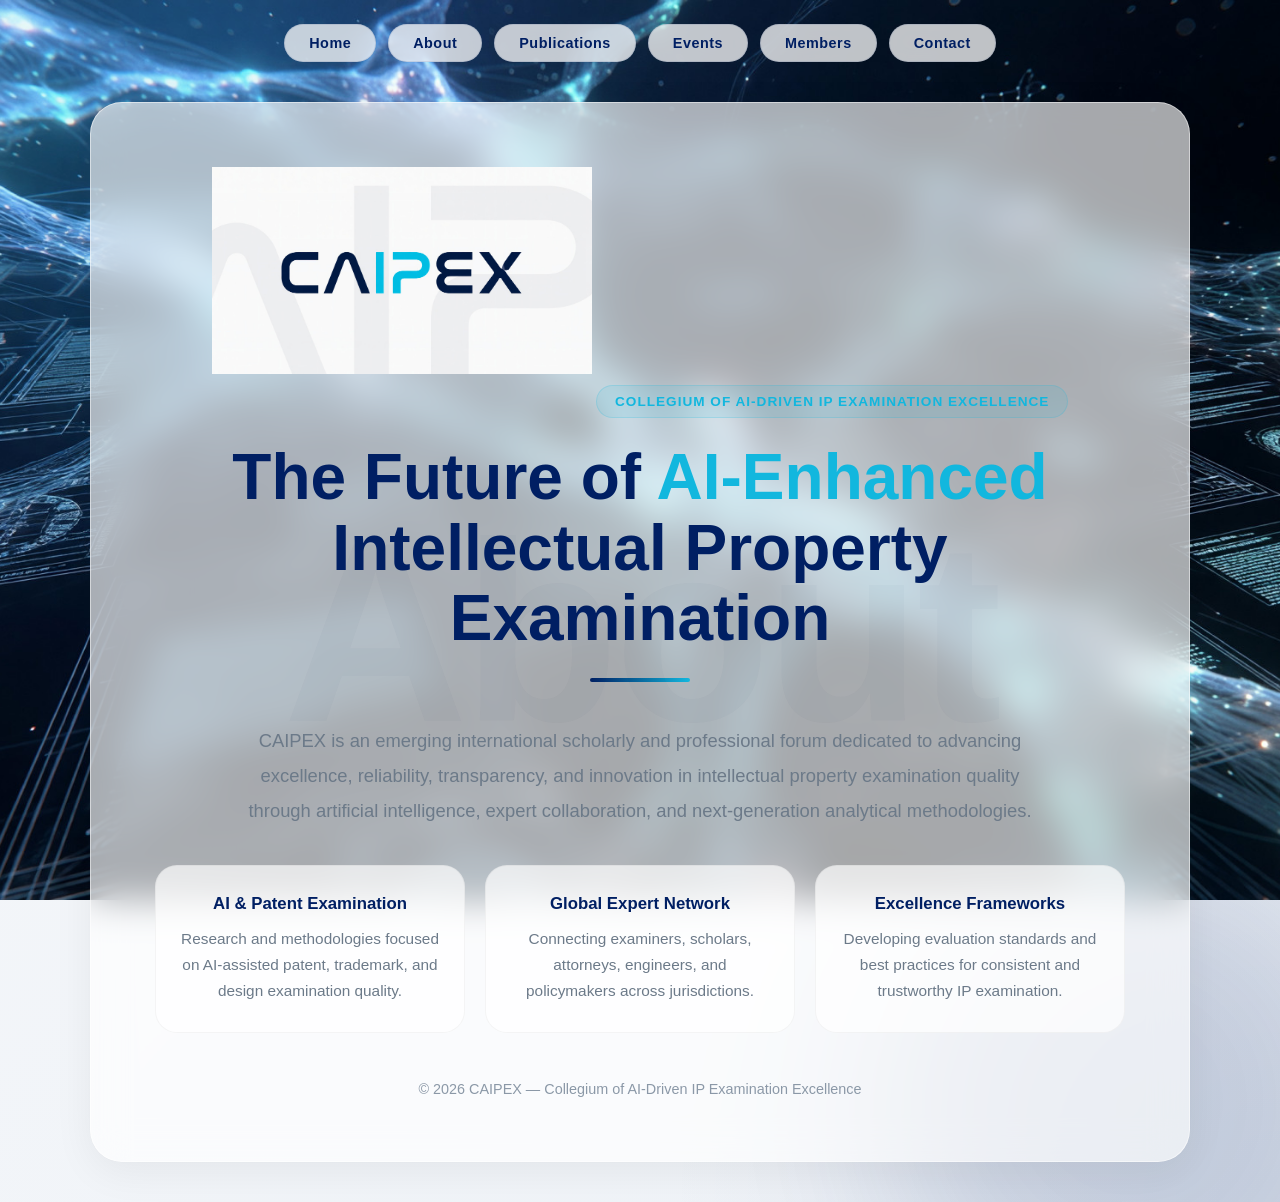
==== about.html @ a810874d "Add files via upload" ====
<!DOCTYPE html>
<html lang="en">
<head>
  <meta charset="UTF-8" />
  <meta name="viewport" content="width=device-width, initial-scale=1.0" />
  <title>CAIPEX — About</title>

  <meta
    name="description"
    content="About CAIPEX — Collegium of AI-Driven IP Examination Excellence. Advancing IP examination quality through AI and global collaboration."
  />

  <style>
    * {
      margin: 0;
      padding: 0;
      box-sizing: border-box;
    }

    :root {
      --navy: #001f63;
      --cyan: #12b7de;
      --bg: #f4f6f8;
      --text: #1f2b3a;
      --muted: #6c7a89;
      --glass: rgba(255,255,255,0.08);
      --border: rgba(255,255,255,0.12);
    }

    body {
      font-family: "Segoe UI", "Helvetica Neue", Arial, sans-serif;
      background:
        url('background.jpg') no-repeat center center fixed,
        radial-gradient(circle at top left, rgba(18,183,222,0.08), transparent 35%),
        radial-gradient(circle at bottom right, rgba(0,31,99,0.08), transparent 35%),
        linear-gradient(135deg, #f5f7fa 0%, #eef2f7 100%);
      background-size: cover, auto, auto, auto;
      color: var(--text);
      min-height: 100vh;
      overflow-x: hidden;
      position: relative;
    }

    .bg-shape {
      position: absolute;
      inset: 0;
      overflow: hidden;
      z-index: 0;
    }
    .bg-shape::before,
    .bg-shape::after {
      content: "";
      position: absolute;
      border-radius: 50%;
      filter: blur(80px);
      opacity: 0.12;
    }
    .bg-shape::before {
      width: 500px;
      height: 500px;
      background: var(--cyan);
      top: -120px;
      left: -120px;
    }
    .bg-shape::after {
      width: 500px;
      height: 500px;
      background: var(--navy);
      bottom: -150px;
      right: -100px;
    }

    /* 네비게이션 (모든 페이지 활성화된 버전) */
    .navbar {
      position: relative;
      z-index: 10;
      display: flex;
      justify-content: center;
      gap: 12px;
      padding: 24px 24px 0 24px;
      flex-wrap: wrap;
    }
    .nav-btn {
      padding: 10px 24px;
      border-radius: 999px;
      background: rgba(255,255,255,0.55);
      backdrop-filter: blur(10px);
      border: 1px solid rgba(0,31,99,0.1);
      color: var(--navy);
      font-weight: 600;
      font-size: 0.9rem;
      letter-spacing: 0.5px;
      cursor: pointer;
      transition: all 0.3s ease;
      text-decoration: none;
      display: inline-block;
      position: relative;
      opacity: 0.65;
    }
    .nav-btn:not(.disabled) {
      opacity: 1;
      background: rgba(255,255,255,0.75);
    }
    .nav-btn:not(.disabled):hover {
      background: var(--cyan);
      color: white;
      border-color: var(--cyan);
      transform: translateY(-2px);
      box-shadow: 0 6px 20px rgba(18,183,222,0.25);
    }
    .nav-btn.disabled {
      cursor: not-allowed;
      opacity: 0.55;
    }
    .nav-btn.disabled::after {
      content: "Soon";
      position: absolute;
      top: -8px;
      right: -4px;
      background: var(--cyan);
      color: white;
      font-size: 0.6rem;
      font-weight: 700;
      padding: 2px 8px;
      border-radius: 999px;
      letter-spacing: 0.5px;
      pointer-events: none;
    }
    .nav-btn.disabled:hover {
      opacity: 0.7;
      background: rgba(255,255,255,0.7);
    }

    /* 메인 컨테이너 */
    .container {
      position: relative;
      z-index: 1;
      min-height: calc(100vh - 80px);
      display: flex;
      align-items: center;
      justify-content: center;
      padding: 40px 24px;
    }

    .hero {
      width: 100%;
      max-width: 1100px;
      background: rgba(255,255,255,0.65);
      backdrop-filter: blur(18px);
      border: 1px solid rgba(255,255,255,0.5);
      border-radius: 32px;
      padding: 64px;
      box-shadow: 0 10px 40px rgba(0,0,0,0.06), 0 0 1px rgba(0,0,0,0.1);
      text-align: center;
      position: relative;
      overflow: hidden;
    }

    /* 워터마크 텍스트 (About) */
    .hero::before {
      content: "About";
      position: absolute;
      top: 50%;
      left: 50%;
      transform: translate(-50%, -50%);
      font-size: 16rem;
      font-weight: 800;
      color: rgba(0,31,99,0.025);
      letter-spacing: -5px;
      user-select: none;
      pointer-events: none;
      white-space: nowrap;
    }

    .logo {
      width: 380px;
      max-width: 90%;
      margin-bottom: 32px;
      position: relative;
      z-index: 2;
    }

    .tag {
      display: inline-block;
      padding: 8px 18px;
      border-radius: 999px;
      background: rgba(18,183,222,0.1);
      color: var(--cyan);
      font-weight: 600;
      letter-spacing: 1px;
      font-size: 0.85rem;
      margin-bottom: 24px;
      border: 1px solid rgba(18,183,222,0.18);
      position: relative;
      z-index: 2;
    }

    h1 {
      font-size: clamp(2rem, 5vw, 4.3rem);
      line-height: 1.1;
      font-weight: 800;
      color: var(--navy);
      margin-bottom: 24px;
      position: relative;
      z-index: 2;
    }

    h1 span {
      color: var(--cyan);
    }

    .subtitle {
      max-width: 820px;
      margin: 0 auto 36px;
      font-size: 1.15rem;
      line-height: 1.9;
      color: var(--muted);
      position: relative;
      z-index: 2;
    }

    .divider {
      width: 100px;
      height: 4px;
      margin: 0 auto 42px;
      background: linear-gradient(90deg, var(--navy), var(--cyan));
      border-radius: 999px;
    }

    /* Feature 카드 */
    .features {
      display: grid;
      grid-template-columns: repeat(auto-fit, minmax(220px, 1fr));
      gap: 20px;
      margin-top: 20px;
      position: relative;
      z-index: 2;
    }
    .feature {
      background: rgba(255,255,255,0.7);
      border: 1px solid rgba(0,0,0,0.04);
      border-radius: 22px;
      padding: 28px 22px;
      transition: 0.3s ease;
    }
    .feature:hover {
      transform: translateY(-6px);
      box-shadow: 0 12px 30px rgba(0,0,0,0.08);
    }
    .feature h3 {
      color: var(--navy);
      margin-bottom: 12px;
      font-size: 1.05rem;
    }
    .feature p {
      color: var(--muted);
      line-height: 1.7;
      font-size: 0.96rem;
    }

    footer {
      margin-top: 48px;
      color: #8b98a7;
      font-size: 0.9rem;
      position: relative;
      z-index: 2;
    }

    @media (max-width: 768px) {
      .hero {
        padding: 48px 28px;
      }
      .hero::before {
        font-size: 8rem;
      }
      .subtitle {
        font-size: 1rem;
        line-height: 1.8;
      }
      .logo {
        width: 280px;
      }
    }
  </style>
</head>
<body>

  <div class="bg-shape"></div>

  <!-- 네비게이션 (About 페이지가 활성화된 상태) -->
  <nav class="navbar">
    <a class="nav-btn" href="index.html">Home</a>
    <a class="nav-btn" href="about.html">About</a> <!-- 현재 페이지 -->
    <a class="nav-btn" href="publications.html">Publications</a>
    <a class="nav-btn" href="events.html">Events</a>
    <a class="nav-btn" href="members.html">Members</a>
    <a class="nav-btn" href="contact.html">Contact</a>
  </nav>

  <div class="container">
    <section class="hero">

      <!-- CAIPEX 로고 -->
      <img
        src="caipexlogo.jpg"
        alt="CAIPEX Logo"
        class="logo"
      />

      <div class="tag">
        COLLEGIUM OF AI-DRIVEN IP EXAMINATION EXCELLENCE
      </div>

      <h1>
        The Future of <span>AI-Enhanced</span><br />
        Intellectual Property Examination
      </h1>

      <div class="divider"></div>

      <p class="subtitle">
        CAIPEX is an emerging international scholarly and professional
        forum dedicated to advancing excellence, reliability, transparency,
        and innovation in intellectual property examination quality through
        artificial intelligence, expert collaboration, and next-generation
        analytical methodologies.
      </p>

      <!-- 세 가지 핵심 영역 -->
      <div class="features">

        <div class="feature">
          <h3>AI & Patent Examination</h3>
          <p>
            Research and methodologies focused on AI-assisted patent,
            trademark, and design examination quality.
          </p>
        </div>

        <div class="feature">
          <h3>Global Expert Network</h3>
          <p>
            Connecting examiners, scholars, attorneys, engineers,
            and policymakers across jurisdictions.
          </p>
        </div>

        <div class="feature">
          <h3>Excellence Frameworks</h3>
          <p>
            Developing evaluation standards and best practices for
            consistent and trustworthy IP examination.
          </p>
        </div>

      </div>

      <footer>
        © 2026 CAIPEX — Collegium of AI-Driven IP Examination Excellence
      </footer>

    </section>
  </div>

</body>
</html>
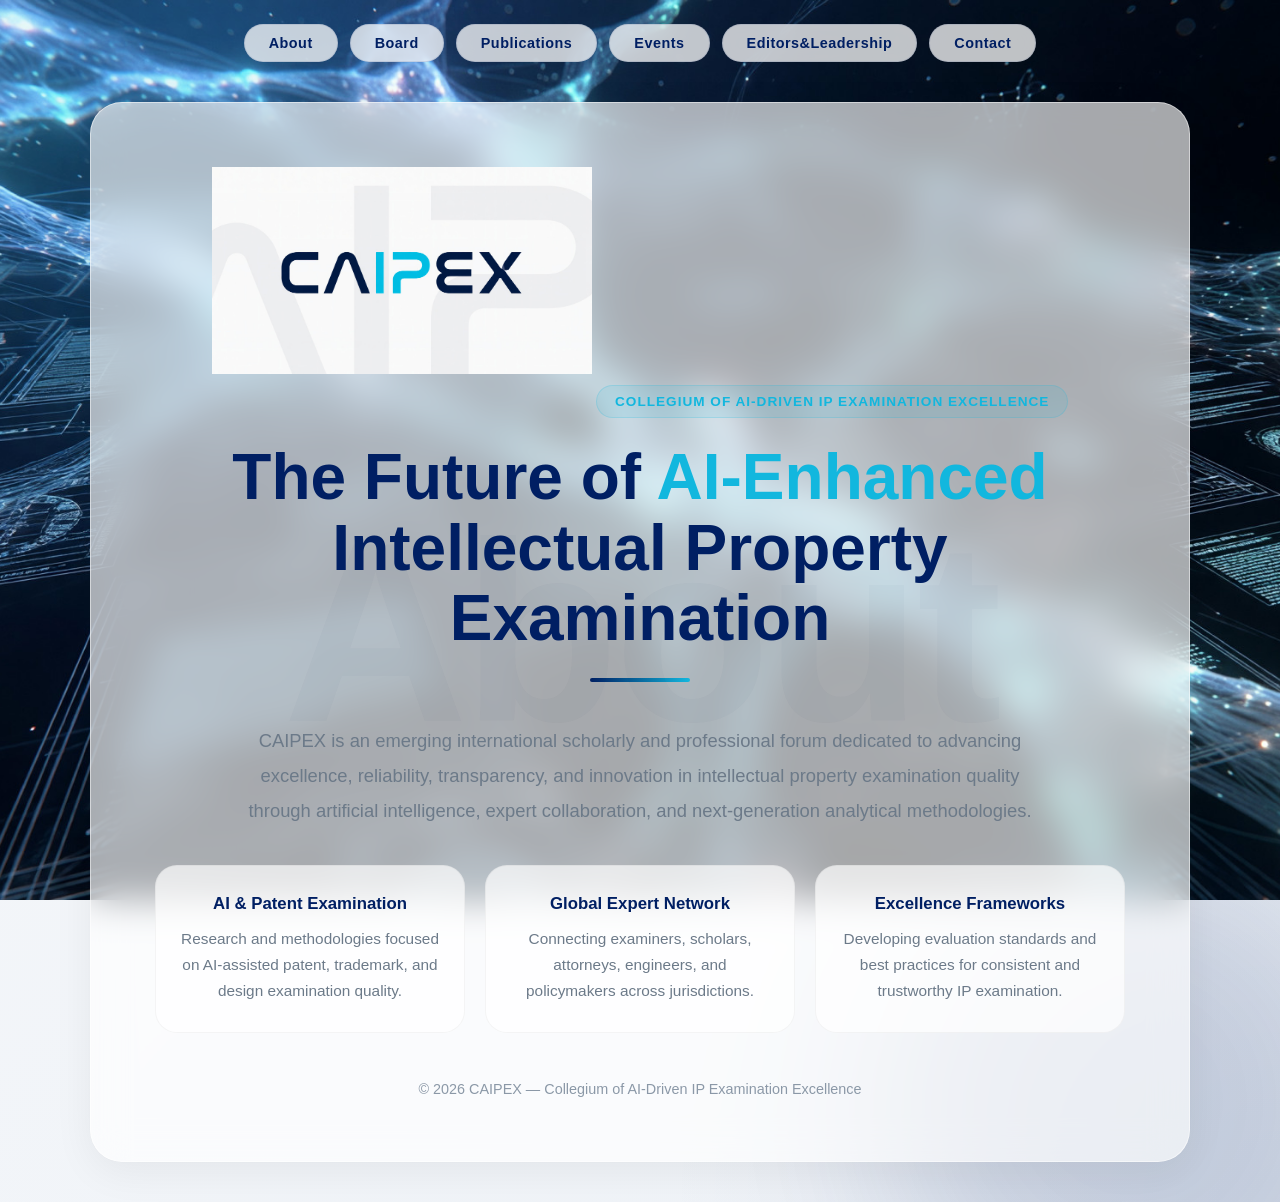
==== commit b58b02d8: "Add files via upload" ====
--- a/about.html
+++ b/about.html
@@ -289,12 +289,12 @@
 
   <!-- 네비게이션 (About 페이지가 활성화된 상태) -->
   <nav class="navbar">
-    <a class="nav-btn" href="index.html">Home</a>
-    <a class="nav-btn" href="about.html">About</a> <!-- 현재 페이지 -->
-    <a class="nav-btn" href="publications.html">Publications</a>
-    <a class="nav-btn" href="events.html">Events</a>
-    <a class="nav-btn" href="members.html">Members</a>
-    <a class="nav-btn" href="contact.html">Contact</a>
+    <a class="nav-btn" href="https://caipex.site/about.html">About</a>
+    <a class="nav-btn" href="https://trademark.moip.ai.kr">Board</a> 
+    <a class="nav-btn" href="https://caipex.site/publications.html">Publications</a>
+    <a class="nav-btn" href="https://caipex.site/events.html">Events</a>
+    <a class="nav-btn" href="https://caipex.site/members.html">Editors&Leadership</a>
+    <a class="nav-btn" href="https://caipex.site/contact.html">Contact</a>
   </nav>
 
   <div class="container">
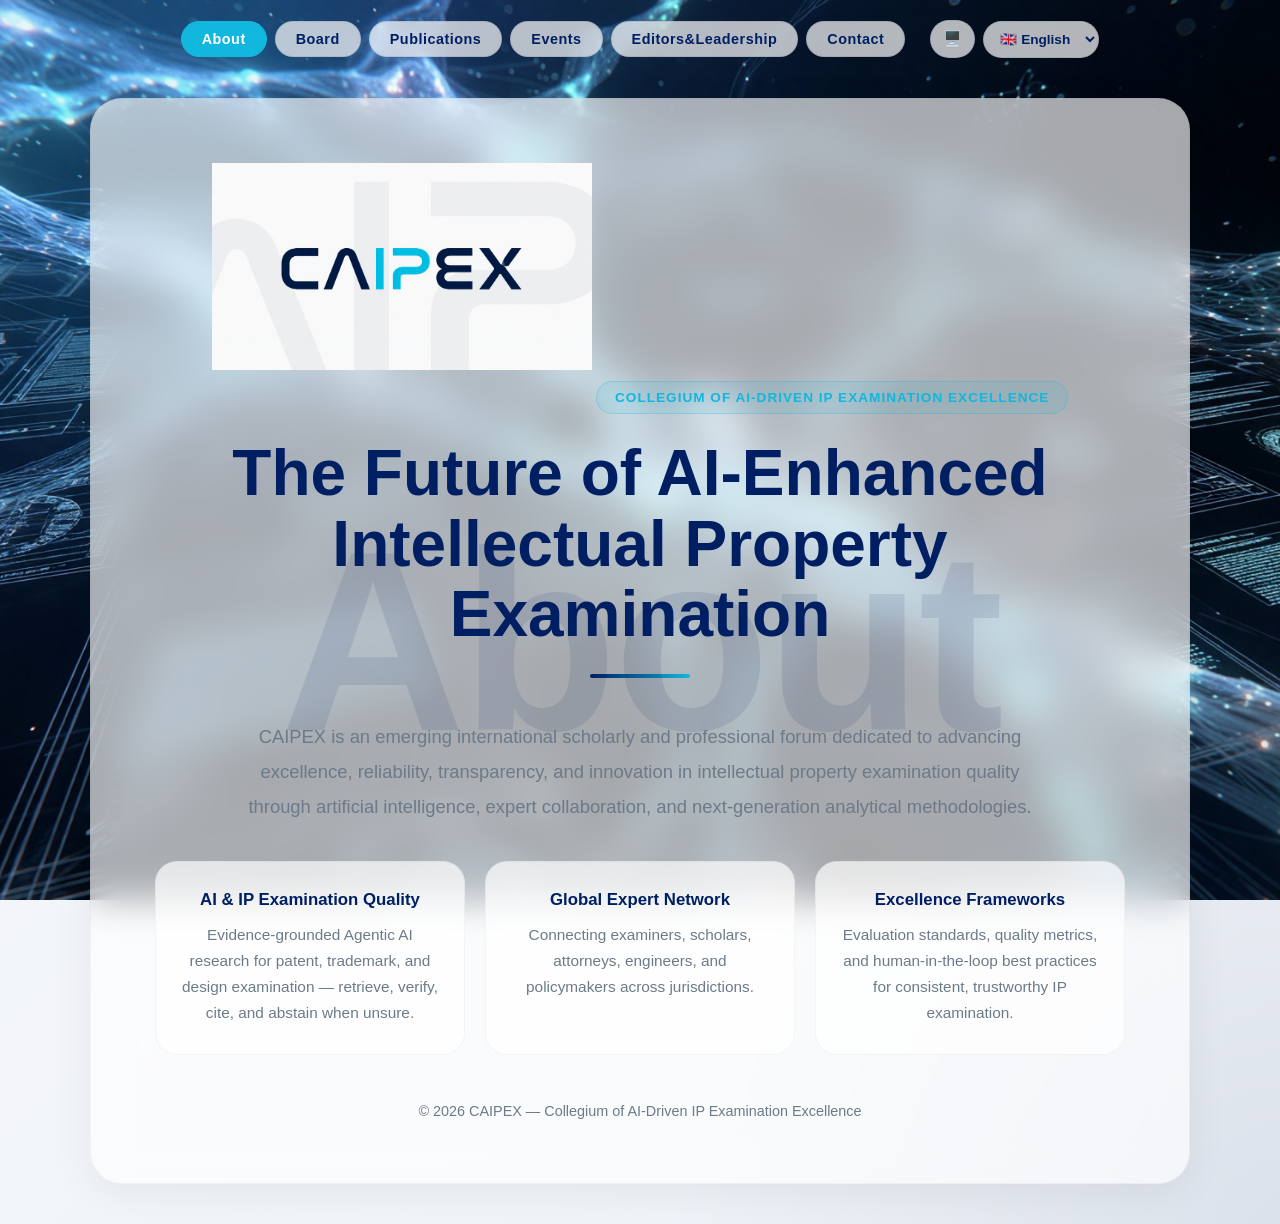
==== commit cd701b14: "게시판 스타일 정합 + 테마/다국어/콘텐츠 최신화 - contact.html: Email/Social & Updates 섹션 제거 - 전 페이지: 라이트/다크/시스템 테마(기본 시" ====
--- a/about.html
+++ b/about.html
@@ -1,366 +1,107 @@
-<!DOCTYPE html>
-<html lang="en">
-<head>
-  <meta charset="UTF-8" />
-  <meta name="viewport" content="width=device-width, initial-scale=1.0" />
-  <title>CAIPEX — About</title>
-
-  <meta
-    name="description"
-    content="About CAIPEX — Collegium of AI-Driven IP Examination Excellence. Advancing IP examination quality through AI and global collaboration."
-  />
-
-  <style>
-    * {
-      margin: 0;
-      padding: 0;
-      box-sizing: border-box;
-    }
-
-    :root {
-      --navy: #001f63;
-      --cyan: #12b7de;
-      --bg: #f4f6f8;
-      --text: #1f2b3a;
-      --muted: #6c7a89;
-      --glass: rgba(255,255,255,0.08);
-      --border: rgba(255,255,255,0.12);
-    }
-
-    body {
-      font-family: "Segoe UI", "Helvetica Neue", Arial, sans-serif;
-      background:
-        url('background.jpg') no-repeat center center fixed,
-        radial-gradient(circle at top left, rgba(18,183,222,0.08), transparent 35%),
-        radial-gradient(circle at bottom right, rgba(0,31,99,0.08), transparent 35%),
-        linear-gradient(135deg, #f5f7fa 0%, #eef2f7 100%);
-      background-size: cover, auto, auto, auto;
-      color: var(--text);
-      min-height: 100vh;
-      overflow-x: hidden;
-      position: relative;
-    }
-
-    .bg-shape {
-      position: absolute;
-      inset: 0;
-      overflow: hidden;
-      z-index: 0;
-    }
-    .bg-shape::before,
-    .bg-shape::after {
-      content: "";
-      position: absolute;
-      border-radius: 50%;
-      filter: blur(80px);
-      opacity: 0.12;
-    }
-    .bg-shape::before {
-      width: 500px;
-      height: 500px;
-      background: var(--cyan);
-      top: -120px;
-      left: -120px;
-    }
-    .bg-shape::after {
-      width: 500px;
-      height: 500px;
-      background: var(--navy);
-      bottom: -150px;
-      right: -100px;
-    }
-
-    /* 네비게이션 (모든 페이지 활성화된 버전) */
-    .navbar {
-      position: relative;
-      z-index: 10;
-      display: flex;
-      justify-content: center;
-      gap: 12px;
-      padding: 24px 24px 0 24px;
-      flex-wrap: wrap;
-    }
-    .nav-btn {
-      padding: 10px 24px;
-      border-radius: 999px;
-      background: rgba(255,255,255,0.55);
-      backdrop-filter: blur(10px);
-      border: 1px solid rgba(0,31,99,0.1);
-      color: var(--navy);
-      font-weight: 600;
-      font-size: 0.9rem;
-      letter-spacing: 0.5px;
-      cursor: pointer;
-      transition: all 0.3s ease;
-      text-decoration: none;
-      display: inline-block;
-      position: relative;
-      opacity: 0.65;
-    }
-    .nav-btn:not(.disabled) {
-      opacity: 1;
-      background: rgba(255,255,255,0.75);
-    }
-    .nav-btn:not(.disabled):hover {
-      background: var(--cyan);
-      color: white;
-      border-color: var(--cyan);
-      transform: translateY(-2px);
-      box-shadow: 0 6px 20px rgba(18,183,222,0.25);
-    }
-    .nav-btn.disabled {
-      cursor: not-allowed;
-      opacity: 0.55;
-    }
-    .nav-btn.disabled::after {
-      content: "Soon";
-      position: absolute;
-      top: -8px;
-      right: -4px;
-      background: var(--cyan);
-      color: white;
-      font-size: 0.6rem;
-      font-weight: 700;
-      padding: 2px 8px;
-      border-radius: 999px;
-      letter-spacing: 0.5px;
-      pointer-events: none;
-    }
-    .nav-btn.disabled:hover {
-      opacity: 0.7;
-      background: rgba(255,255,255,0.7);
-    }
-
-    /* 메인 컨테이너 */
-    .container {
-      position: relative;
-      z-index: 1;
-      min-height: calc(100vh - 80px);
-      display: flex;
-      align-items: center;
-      justify-content: center;
-      padding: 40px 24px;
-    }
-
-    .hero {
-      width: 100%;
-      max-width: 1100px;
-      background: rgba(255,255,255,0.65);
-      backdrop-filter: blur(18px);
-      border: 1px solid rgba(255,255,255,0.5);
-      border-radius: 32px;
-      padding: 64px;
-      box-shadow: 0 10px 40px rgba(0,0,0,0.06), 0 0 1px rgba(0,0,0,0.1);
-      text-align: center;
-      position: relative;
-      overflow: hidden;
-    }
-
-    /* 워터마크 텍스트 (About) */
-    .hero::before {
-      content: "About";
-      position: absolute;
-      top: 50%;
-      left: 50%;
-      transform: translate(-50%, -50%);
-      font-size: 16rem;
-      font-weight: 800;
-      color: rgba(0,31,99,0.025);
-      letter-spacing: -5px;
-      user-select: none;
-      pointer-events: none;
-      white-space: nowrap;
-    }
-
-    .logo {
-      width: 380px;
-      max-width: 90%;
-      margin-bottom: 32px;
-      position: relative;
-      z-index: 2;
-    }
-
-    .tag {
-      display: inline-block;
-      padding: 8px 18px;
-      border-radius: 999px;
-      background: rgba(18,183,222,0.1);
-      color: var(--cyan);
-      font-weight: 600;
-      letter-spacing: 1px;
-      font-size: 0.85rem;
-      margin-bottom: 24px;
-      border: 1px solid rgba(18,183,222,0.18);
-      position: relative;
-      z-index: 2;
-    }
-
-    h1 {
-      font-size: clamp(2rem, 5vw, 4.3rem);
-      line-height: 1.1;
-      font-weight: 800;
-      color: var(--navy);
-      margin-bottom: 24px;
-      position: relative;
-      z-index: 2;
-    }
-
-    h1 span {
-      color: var(--cyan);
-    }
-
-    .subtitle {
-      max-width: 820px;
-      margin: 0 auto 36px;
-      font-size: 1.15rem;
-      line-height: 1.9;
-      color: var(--muted);
-      position: relative;
-      z-index: 2;
-    }
-
-    .divider {
-      width: 100px;
-      height: 4px;
-      margin: 0 auto 42px;
-      background: linear-gradient(90deg, var(--navy), var(--cyan));
-      border-radius: 999px;
-    }
-
-    /* Feature 카드 */
-    .features {
-      display: grid;
-      grid-template-columns: repeat(auto-fit, minmax(220px, 1fr));
-      gap: 20px;
-      margin-top: 20px;
-      position: relative;
-      z-index: 2;
-    }
-    .feature {
-      background: rgba(255,255,255,0.7);
-      border: 1px solid rgba(0,0,0,0.04);
-      border-radius: 22px;
-      padding: 28px 22px;
-      transition: 0.3s ease;
-    }
-    .feature:hover {
-      transform: translateY(-6px);
-      box-shadow: 0 12px 30px rgba(0,0,0,0.08);
-    }
-    .feature h3 {
-      color: var(--navy);
-      margin-bottom: 12px;
-      font-size: 1.05rem;
-    }
-    .feature p {
-      color: var(--muted);
-      line-height: 1.7;
-      font-size: 0.96rem;
-    }
-
-    footer {
-      margin-top: 48px;
-      color: #8b98a7;
-      font-size: 0.9rem;
-      position: relative;
-      z-index: 2;
-    }
-
-    @media (max-width: 768px) {
-      .hero {
-        padding: 48px 28px;
-      }
-      .hero::before {
-        font-size: 8rem;
-      }
-      .subtitle {
-        font-size: 1rem;
-        line-height: 1.8;
-      }
-      .logo {
-        width: 280px;
-      }
-    }
-  </style>
-</head>
-<body>
-
-  <div class="bg-shape"></div>
-
-  <!-- 네비게이션 (About 페이지가 활성화된 상태) -->
-  <nav class="navbar">
-    <a class="nav-btn" href="https://caipex.site/about.html">About</a>
-    <a class="nav-btn" href="https://trademark.moip.ai.kr">Board</a> 
-    <a class="nav-btn" href="https://caipex.site/publications.html">Publications</a>
-    <a class="nav-btn" href="https://caipex.site/events.html">Events</a>
-    <a class="nav-btn" href="https://caipex.site/members.html">Editors&Leadership</a>
-    <a class="nav-btn" href="https://caipex.site/contact.html">Contact</a>
-  </nav>
-
-  <div class="container">
-    <section class="hero">
-
-      <!-- CAIPEX 로고 -->
-      <img
-        src="caipexlogo.jpg"
-        alt="CAIPEX Logo"
-        class="logo"
-      />
-
-      <div class="tag">
-        COLLEGIUM OF AI-DRIVEN IP EXAMINATION EXCELLENCE
-      </div>
-
-      <h1>
-        The Future of <span>AI-Enhanced</span><br />
-        Intellectual Property Examination
-      </h1>
-
-      <div class="divider"></div>
-
-      <p class="subtitle">
-        CAIPEX is an emerging international scholarly and professional
-        forum dedicated to advancing excellence, reliability, transparency,
-        and innovation in intellectual property examination quality through
-        artificial intelligence, expert collaboration, and next-generation
-        analytical methodologies.
-      </p>
-
-      <!-- 세 가지 핵심 영역 -->
-      <div class="features">
-
-        <div class="feature">
-          <h3>AI & Patent Examination</h3>
-          <p>
-            Research and methodologies focused on AI-assisted patent,
-            trademark, and design examination quality.
-          </p>
-        </div>
-
-        <div class="feature">
-          <h3>Global Expert Network</h3>
-          <p>
-            Connecting examiners, scholars, attorneys, engineers,
-            and policymakers across jurisdictions.
-          </p>
-        </div>
-
-        <div class="feature">
-          <h3>Excellence Frameworks</h3>
-          <p>
-            Developing evaluation standards and best practices for
-            consistent and trustworthy IP examination.
-          </p>
-        </div>
-
-      </div>
-
-      <footer>
-        © 2026 CAIPEX — Collegium of AI-Driven IP Examination Excellence
-      </footer>
-
-    </section>
-  </div>
-
-</body>
-</html>+<!DOCTYPE html>
+<html lang="en">
+<head>
+  <meta charset="UTF-8" />
+  <meta name="viewport" content="width=device-width, initial-scale=1.0" />
+  <title data-i18n="meta.about">CAIPEX — About</title>
+  <meta
+    name="description"
+    content="CAIPEX - About — Collegium of AI-Driven IP Examination Excellence."
+  />
+  <link rel="stylesheet" href="assets/site.css" />
+  <link rel="icon" href="favicon.svg" type="image/svg+xml" />
+  <script src="assets/i18n.js"></script>
+  <script>
+    (function () {
+      function resolveTheme(mode) {
+        if (mode === 'dark') return 'dark';
+        if (mode === 'light') return 'light';
+        return window.matchMedia('(prefers-color-scheme: dark)').matches ? 'dark' : 'light';
+      }
+      var saved = localStorage.getItem('caipex-theme') || 'system';
+      document.documentElement.setAttribute('data-theme', resolveTheme(saved));
+      window.matchMedia('(prefers-color-scheme: dark)').addEventListener('change', function (e) {
+        var mode = localStorage.getItem('caipex-theme') || 'system';
+        if (mode === 'system') document.documentElement.setAttribute('data-theme', e.matches ? 'dark' : 'light');
+      });
+    })();
+  </script>
+</head>
+<body>
+
+  <div class="bg-shape"></div>
+
+  <nav class="navbar">
+    <a class="nav-btn active" href="https://caipex.site/about.html" data-i18n="nav.about">About</a>
+    <a class="nav-btn" href="https://trademark.moip.ai.kr" data-i18n="nav.board">Board</a>
+    <a class="nav-btn" href="https://caipex.site/publications.html" data-i18n="nav.publications">Publications</a>
+    <a class="nav-btn" href="https://caipex.site/events.html" data-i18n="nav.events">Events</a>
+    <a class="nav-btn" href="https://caipex.site/members.html" data-i18n="nav.members">Editors&Leadership</a>
+    <a class="nav-btn" href="https://caipex.site/contact.html" data-i18n="nav.contact">Contact</a>
+    <span class="nav-sep"></span>
+    <button class="theme-toggle" id="themeToggle" title="System mode">🖥️</button>
+    <select class="lang-select" id="langSelect" aria-label="Language"></select>
+  </nav>
+
+  <div class="container">
+    <section class="hero watermark-about">
+
+      <img
+        src="caipexlogo.jpg"
+        alt="CAIPEX Logo"
+        class="logo"
+      />
+
+      <div class="tag" data-i18n="about.tag">
+        COLLEGIUM OF AI-DRIVEN IP EXAMINATION EXCELLENCE
+      </div>
+
+      <h1 data-i18n="about.title" data-i18n-html>
+        The Future of <span>AI-Enhanced</span><br />
+        Intellectual Property Examination
+      </h1>
+
+      <div class="divider"></div>
+
+      <p class="subtitle" data-i18n="about.subtitle">
+        CAIPEX is an emerging international scholarly and professional
+        forum dedicated to advancing excellence, reliability, transparency,
+        and innovation in intellectual property examination quality through
+        artificial intelligence, expert collaboration, and next-generation
+        analytical methodologies.
+      </p>
+
+      <div class="features">
+        <div class="feature">
+          <h3 data-i18n="index.f1.title">AI & IP Examination Quality</h3>
+          <p data-i18n="index.f1.desc">
+            Evidence-grounded Agentic AI research for patent, trademark, and design examination — retrieve, verify, cite, and abstain when unsure.
+          </p>
+        </div>
+
+        <div class="feature">
+          <h3 data-i18n="index.f2.title">Global Expert Network</h3>
+          <p data-i18n="index.f2.desc">
+            Connecting examiners, scholars, attorneys, engineers,
+            and policymakers across jurisdictions.
+          </p>
+        </div>
+
+        <div class="feature">
+          <h3 data-i18n="index.f3.title">Excellence Frameworks</h3>
+          <p data-i18n="index.f3.desc">
+            Evaluation standards, quality metrics, and human-in-the-loop best practices for consistent, trustworthy IP examination.
+          </p>
+        </div>
+      </div>
+
+      <footer data-i18n="footer.copyright">
+        © 2026 CAIPEX — Collegium of AI-Driven IP Examination Excellence
+      </footer>
+
+    </section>
+  </div>
+
+  <script src="assets/site.js"></script>
+</body>
+</html>
--- a/assets/site.css
+++ b/assets/site.css
@@ -0,0 +1,835 @@
+/* ============================================================
+   CAIPEX Main Site (caipex.site) — 공통 스타일시트
+   디자인 토큰: navy #001f63 / cyan #12b7de / glassmorphism
+   게시판(trademark.moip.ai.kr)과 동일한 디자인 언어
+   라이트/다크/시스템 모드 지원 (data-theme 속성, 기본: 시스템)
+   ============================================================ */
+* {
+  margin: 0;
+  padding: 0;
+  box-sizing: border-box;
+}
+
+:root {
+  --navy: #001f63;
+  --cyan: #12b7de;
+  --bg: #f4f6f8;
+  --text: #1f2b3a;
+  --muted: #6c7a89;
+  --glass: rgba(255, 255, 255, 0.65);
+  --card: rgba(255, 255, 255, 0.7);
+  --card-solid: #ffffff;
+  --input-bg: #ffffff;
+  --border: rgba(0, 31, 99, 0.1);
+  --border-soft: rgba(0, 0, 0, 0.04);
+  --hover: rgba(18, 183, 222, 0.08);
+  --shadow: 0 10px 40px rgba(0, 0, 0, 0.06);
+}
+
+html[data-theme="dark"] {
+  --navy: #9dc4ff;
+  --cyan: #2dd4f0;
+  --bg: #0d1420;
+  --text: #e8ecf2;
+  --muted: #9aa7b4;
+  --glass: rgba(24, 33, 51, 0.88);
+  --card: rgba(30, 41, 63, 0.92);
+  --card-solid: #1e2a41;
+  --input-bg: #18223a;
+  --border: rgba(140, 180, 255, 0.16);
+  --border-soft: rgba(255, 255, 255, 0.1);
+  --hover: rgba(45, 212, 240, 0.1);
+  --shadow: 0 10px 40px rgba(0, 0, 0, 0.45);
+}
+
+body {
+  font-family: "Segoe UI", "Helvetica Neue", Arial, "Malgun Gothic", sans-serif;
+  background:
+    url('../background.jpg') no-repeat center center fixed,
+    radial-gradient(circle at top left, rgba(18,183,222,0.08), transparent 35%),
+    radial-gradient(circle at bottom right, rgba(0,31,99,0.08), transparent 35%),
+    linear-gradient(135deg, #f5f7fa 0%, #eef2f7 100%);
+  background-size: cover, auto, auto, auto;
+  color: var(--text);
+  min-height: 100vh;
+  overflow-x: hidden;
+  position: relative;
+  transition: color 0.3s ease;
+}
+html[data-theme="dark"] body {
+  /* 사진을 어둡게 눌러 다크 카드/텍스트가 안정적으로 보이도록 */
+  background:
+    linear-gradient(rgba(10, 15, 26, 0.86), rgba(10, 15, 26, 0.86)),
+    url('../background.jpg') no-repeat center center fixed,
+    radial-gradient(circle at top left, rgba(45,212,240,0.08), transparent 35%),
+    radial-gradient(circle at bottom right, rgba(0,31,99,0.4), transparent 40%),
+    linear-gradient(135deg, #0d1420 0%, #111a29 100%);
+  background-size: auto, cover, auto, auto, auto;
+}
+@media (max-width: 768px) {
+  body {
+    background: radial-gradient(circle at top left, rgba(18,183,222,0.08), transparent 35%),
+                radial-gradient(circle at bottom right, rgba(0,31,99,0.08), transparent 35%),
+                linear-gradient(135deg, #f5f7fa 0%, #eef2f7 100%);
+  }
+  html[data-theme="dark"] body {
+    background: radial-gradient(circle at top left, rgba(45,212,240,0.06), transparent 35%),
+                radial-gradient(circle at bottom right, rgba(0,31,99,0.35), transparent 40%),
+                linear-gradient(135deg, #0d1420 0%, #111a29 100%);
+  }
+}
+
+/* ---------- 배경 블롭 ---------- */
+.bg-shape {
+  position: fixed;
+  inset: 0;
+  overflow: hidden;
+  z-index: 0;
+  pointer-events: none;
+}
+.bg-shape::before,
+.bg-shape::after {
+  content: "";
+  position: absolute;
+  border-radius: 50%;
+  filter: blur(80px);
+  opacity: 0.12;
+}
+.bg-shape::before {
+  width: 500px;
+  height: 500px;
+  background: var(--cyan);
+  top: -120px;
+  left: -120px;
+}
+.bg-shape::after {
+  width: 500px;
+  height: 500px;
+  background: var(--navy);
+  bottom: -150px;
+  right: -100px;
+}
+
+/* ---------- 네비게이션 ---------- */
+.navbar {
+  position: relative;
+  z-index: 10;
+  display: flex;
+  justify-content: center;
+  align-items: center;
+  gap: 8px;
+  padding: 20px 24px 0 24px;
+  flex-wrap: wrap;
+}
+.nav-btn {
+  padding: 9px 20px;
+  border-radius: 999px;
+  background: var(--card);
+  backdrop-filter: blur(10px);
+  border: 1px solid var(--border);
+  color: var(--navy);
+  font-weight: 600;
+  font-size: 0.9rem;
+  letter-spacing: 0.5px;
+  transition: all 0.3s ease;
+  text-decoration: none;
+  display: inline-block;
+  position: relative;
+}
+.nav-btn:hover {
+  background: var(--cyan);
+  color: white;
+  border-color: var(--cyan);
+  transform: translateY(-2px);
+  box-shadow: 0 6px 20px rgba(18,183,222,0.25);
+}
+.nav-btn.active {
+  background: var(--cyan);
+  color: white;
+  border-color: var(--cyan);
+}
+.nav-btn.disabled {
+  cursor: not-allowed;
+  opacity: 0.55;
+}
+.nav-btn.disabled::after {
+  content: "Soon";
+  position: absolute;
+  top: -8px;
+  right: -4px;
+  background: var(--cyan);
+  color: white;
+  font-size: 0.6rem;
+  font-weight: 700;
+  padding: 2px 8px;
+  border-radius: 999px;
+  pointer-events: none;
+}
+.nav-sep {
+  width: 1px;
+  height: 22px;
+  background: var(--border);
+  margin: 0 4px;
+}
+
+/* 테마 토글 / 언어 선택 */
+.theme-toggle {
+  padding: 9px 12px;
+  font-size: 0.95rem;
+  border-radius: 999px;
+  background: var(--card);
+  border: 1px solid var(--border);
+  cursor: pointer;
+  transition: all 0.3s ease;
+  backdrop-filter: blur(10px);
+  font-family: inherit;
+}
+.theme-toggle:hover {
+  transform: translateY(-2px);
+  border-color: var(--cyan);
+}
+.lang-select {
+  padding: 9px 12px;
+  border-radius: 999px;
+  background: var(--card);
+  border: 1px solid var(--border);
+  color: var(--navy);
+  font-weight: 600;
+  font-size: 0.85rem;
+  cursor: pointer;
+  backdrop-filter: blur(10px);
+  font-family: inherit;
+}
+
+/* ---------- 컨테이너 / 히어로 ---------- */
+.container {
+  position: relative;
+  z-index: 1;
+  min-height: calc(100vh - 80px);
+  display: flex;
+  align-items: center;
+  justify-content: center;
+  padding: 40px 24px;
+}
+.hero {
+  width: 100%;
+  max-width: 1100px;
+  background: var(--glass);
+  backdrop-filter: blur(18px);
+  -webkit-backdrop-filter: blur(18px);
+  border: 1px solid var(--border-soft);
+  border-radius: 32px;
+  padding: 64px;
+  box-shadow: var(--shadow);
+  text-align: center;
+  position: relative;
+  overflow: hidden;
+}
+.hero::before {
+  content: "";
+  position: absolute;
+  top: 50%;
+  left: 50%;
+  transform: translate(-50%, -50%);
+  font-size: 24rem;
+  font-weight: 800;
+  color: var(--border);
+  letter-spacing: -20px;
+  user-select: none;
+  pointer-events: none;
+}
+.hero.watermark-ai::before { content: "AI"; }
+.hero.watermark-about::before { content: "About"; font-size: 16rem; letter-spacing: -4px; }
+.hero.watermark-contact::before { content: "Contact"; font-size: 14rem; letter-spacing: -4px; }
+.hero.watermark-pub::before { content: "Pub"; font-size: 20rem; letter-spacing: -8px; }
+.hero.watermark-events::before { content: "Events"; font-size: 16rem; letter-spacing: -4px; }
+.hero.watermark-team::before { content: "Team"; font-size: 18rem; letter-spacing: -6px; }
+
+.logo {
+  width: 380px;
+  max-width: 90%;
+  margin-bottom: 32px;
+  position: relative;
+  z-index: 2;
+}
+.tag {
+  display: inline-block;
+  padding: 8px 18px;
+  border-radius: 999px;
+  background: rgba(18,183,222,0.1);
+  color: var(--cyan);
+  font-weight: 600;
+  letter-spacing: 1px;
+  font-size: 0.85rem;
+  margin-bottom: 24px;
+  border: 1px solid rgba(18,183,222,0.25);
+  position: relative;
+  z-index: 2;
+}
+
+h1 {
+  font-size: clamp(2rem, 5vw, 4.3rem);
+  line-height: 1.1;
+  font-weight: 800;
+  color: var(--navy);
+  margin-bottom: 24px;
+  position: relative;
+  z-index: 2;
+}
+h1 span { color: var(--cyan); }
+
+.page-title {
+  font-size: 2.8rem;
+}
+.page-subtitle {
+  max-width: 820px;
+  margin: 0 auto 24px;
+  font-size: 1.1rem;
+  line-height: 1.9;
+  color: var(--muted);
+  position: relative;
+  z-index: 2;
+}
+.subtitle {
+  max-width: 820px;
+  margin: 0 auto 36px;
+  font-size: 1.15rem;
+  line-height: 1.9;
+  color: var(--muted);
+  position: relative;
+  z-index: 2;
+}
+.divider {
+  width: 100px;
+  height: 4px;
+  margin: 0 auto 42px;
+  background: linear-gradient(90deg, var(--navy), var(--cyan));
+  border-radius: 999px;
+}
+
+.hero-image {
+  width: 100%;
+  max-width: 900px;
+  height: auto;
+  border-radius: 24px;
+  margin: 0 auto 40px;
+  display: block;
+  position: relative;
+  z-index: 2;
+  box-shadow: 0 8px 30px rgba(0,0,0,0.10), 0 2px 8px rgba(0,0,0,0.06);
+  transition: transform 0.3s ease;
+}
+.hero-image:hover { transform: scale(1.01); }
+
+/* ---------- Feature 카드 ---------- */
+.features {
+  display: grid;
+  grid-template-columns: repeat(auto-fit, minmax(220px, 1fr));
+  gap: 20px;
+  margin-top: 20px;
+  position: relative;
+  z-index: 2;
+}
+.feature {
+  background: var(--card);
+  border: 1px solid var(--border-soft);
+  border-radius: 22px;
+  padding: 28px 22px;
+  transition: 0.3s ease;
+}
+.feature:hover {
+  transform: translateY(-6px);
+  box-shadow: 0 12px 30px rgba(0,0,0,0.08);
+  background: var(--card-solid);
+}
+.feature h3 {
+  color: var(--navy);
+  margin-bottom: 12px;
+  font-size: 1.05rem;
+}
+.feature p {
+  color: var(--muted);
+  line-height: 1.7;
+  font-size: 0.96rem;
+}
+
+/* 최신 연구 하이라이트 (콘텐츠 최신화) */
+.research-highlight {
+  background: linear-gradient(135deg, rgba(18,183,222,0.08), rgba(0,31,99,0.05));
+  border: 1px solid rgba(18,183,222,0.3);
+  border-radius: 20px;
+  padding: 1.1rem 1.4rem;
+  margin: 24px auto 0;
+  max-width: 860px;
+  text-align: left;
+  position: relative;
+  z-index: 2;
+}
+.research-highlight .rh-title {
+  font-weight: 700;
+  color: var(--navy);
+  font-size: 0.95rem;
+  margin-bottom: 0.35rem;
+}
+.research-highlight .rh-desc {
+  color: var(--muted);
+  font-size: 0.88rem;
+  line-height: 1.7;
+}
+.research-highlight .rh-link {
+  display: inline-block;
+  margin-top: 0.5rem;
+  color: var(--cyan);
+  font-weight: 600;
+  font-size: 0.85rem;
+  text-decoration: none;
+}
+.research-highlight .rh-link:hover { text-decoration: underline; }
+
+/* ---------- Contact ---------- */
+.contact-grid {
+  display: grid;
+  grid-template-columns: 1fr 1fr;
+  gap: 28px;
+  position: relative;
+  z-index: 2;
+  text-align: left;
+}
+.contact-info {
+  display: flex;
+  flex-direction: column;
+  gap: 24px;
+}
+.info-item {
+  display: flex;
+  gap: 16px;
+  align-items: flex-start;
+  background: var(--card);
+  border: 1px solid var(--border-soft);
+  border-radius: 18px;
+  padding: 20px 22px;
+}
+.info-icon { font-size: 1.6rem; }
+.info-text h4 {
+  color: var(--navy);
+  margin-bottom: 6px;
+  font-size: 1rem;
+}
+.info-text p {
+  color: var(--muted);
+  line-height: 1.7;
+  font-size: 0.92rem;
+}
+.info-text small { color: var(--muted); font-size: 0.8rem; }
+
+.contact-form {
+  background: var(--card);
+  border: 1px solid var(--border-soft);
+  border-radius: 22px;
+  padding: 28px 26px;
+}
+.form-group { margin-bottom: 18px; }
+.form-group label {
+  display: block;
+  color: var(--navy);
+  font-weight: 600;
+  font-size: 0.88rem;
+  margin-bottom: 6px;
+}
+.form-group input,
+.form-group textarea {
+  width: 100%;
+  padding: 11px 16px;
+  border-radius: 12px;
+  border: 1px solid var(--border);
+  background: var(--input-bg);
+  color: var(--text);
+  font-family: inherit;
+  font-size: 0.92rem;
+}
+.form-group input::placeholder,
+.form-group textarea::placeholder { color: var(--muted); }
+.form-group textarea { min-height: 110px; resize: vertical; }
+.btn-submit {
+  width: 100%;
+  padding: 12px 20px;
+  border-radius: 999px;
+  border: none;
+  background: var(--cyan);
+  color: white;
+  font-weight: 700;
+  font-size: 0.95rem;
+  cursor: pointer;
+  font-family: inherit;
+  transition: all 0.2s;
+}
+.btn-submit:hover { background: var(--navy); }
+.btn-submit.disabled {
+  background: #d1d9e6;
+  color: #7b8a9c;
+  cursor: not-allowed;
+}
+html[data-theme="dark"] .btn-submit.disabled {
+  background: #223047;
+  color: #6c7a89;
+}
+.form-note {
+  margin-top: 14px;
+  color: var(--muted);
+  font-size: 0.82rem;
+  line-height: 1.6;
+}
+
+/* ---------- Publications ---------- */
+.pub-list {
+  display: flex;
+  flex-direction: column;
+  gap: 18px;
+  position: relative;
+  z-index: 2;
+  text-align: left;
+}
+.pub-item {
+  display: flex;
+  gap: 22px;
+  align-items: center;
+  background: var(--card);
+  border: 1px solid var(--border-soft);
+  border-radius: 22px;
+  padding: 22px 24px;
+  transition: 0.25s ease;
+}
+.pub-item:hover {
+  transform: translateY(-3px);
+  box-shadow: 0 12px 28px rgba(0,0,0,0.08);
+  background: var(--card-solid);
+}
+.pub-cover {
+  width: 86px;
+  height: 120px;
+  flex-shrink: 0;
+  border-radius: 10px;
+  overflow: hidden;
+  background: linear-gradient(135deg, #e0e7f0, #cbd5e1);
+  display: flex;
+  align-items: center;
+  justify-content: center;
+}
+.pub-cover img {
+  width: 100%;
+  height: 100%;
+  object-fit: cover;
+  cursor: zoom-in;
+}
+.pub-info { flex: 1; }
+.pub-info h3 {
+  color: var(--navy);
+  font-size: 1.1rem;
+  margin-bottom: 6px;
+}
+.pub-info .meta {
+  color: var(--cyan);
+  font-size: 0.82rem;
+  font-weight: 600;
+  margin-bottom: 8px;
+}
+.pub-info .desc {
+  color: var(--muted);
+  font-size: 0.9rem;
+  line-height: 1.65;
+}
+.pub-download {
+  display: flex;
+  flex-direction: column;
+  gap: 8px;
+  align-items: center;
+}
+.btn-download {
+  padding: 9px 20px;
+  border-radius: 999px;
+  background: var(--cyan);
+  color: white;
+  font-weight: 700;
+  font-size: 0.85rem;
+  text-decoration: none;
+  transition: all 0.2s;
+  white-space: nowrap;
+}
+.btn-download:hover {
+  background: var(--navy);
+  transform: translateY(-2px);
+}
+.btn-download.disabled {
+  background: #d1d9e6;
+  color: #7b8a9c;
+  pointer-events: none;
+}
+html[data-theme="dark"] .btn-download.disabled {
+  background: #223047;
+  color: #6c7a89;
+}
+.soon-badge {
+  display: inline-block;
+  background: rgba(18,183,222,0.15);
+  color: var(--cyan);
+  font-size: 0.7rem;
+  font-weight: 700;
+  padding: 3px 12px;
+  border-radius: 999px;
+}
+
+/* ---------- Events ---------- */
+.event-list {
+  display: flex;
+  flex-direction: column;
+  gap: 18px;
+  position: relative;
+  z-index: 2;
+  text-align: left;
+}
+.event-card {
+  display: flex;
+  gap: 24px;
+  align-items: center;
+  background: var(--card);
+  border: 1px solid var(--border-soft);
+  border-radius: 22px;
+  padding: 24px 26px;
+  transition: 0.25s ease;
+}
+.event-card:hover {
+  transform: translateY(-3px);
+  box-shadow: 0 12px 28px rgba(0,0,0,0.08);
+  background: var(--card-solid);
+}
+.event-thumb {
+  width: 110px;
+  height: 110px;
+  flex-shrink: 0;
+  border-radius: 14px;
+  overflow: hidden;
+  background: linear-gradient(135deg, #e0e7f0, #cbd5e1);
+  display: flex;
+  align-items: center;
+  justify-content: center;
+  font-size: 2.4rem;
+}
+.event-thumb img {
+  width: 100%;
+  height: 100%;
+  object-fit: cover;
+  cursor: zoom-in;
+}
+.event-info { flex: 1; }
+.event-date {
+  color: var(--cyan);
+  font-size: 0.8rem;
+  font-weight: 700;
+  margin-bottom: 5px;
+  letter-spacing: 0.5px;
+}
+.event-title {
+  color: var(--navy);
+  font-size: 1.08rem;
+  font-weight: 700;
+  margin-bottom: 5px;
+}
+.event-location {
+  color: var(--muted);
+  font-size: 0.85rem;
+  margin-bottom: 8px;
+}
+.event-desc {
+  color: var(--muted);
+  font-size: 0.88rem;
+  line-height: 1.65;
+}
+.event-actions {
+  display: flex;
+  gap: 10px;
+  align-items: center;
+  margin-top: 12px;
+  flex-wrap: wrap;
+}
+.btn-event {
+  padding: 8px 18px;
+  border-radius: 999px;
+  border: 1px solid var(--cyan);
+  color: var(--cyan);
+  font-weight: 600;
+  font-size: 0.82rem;
+  text-decoration: none;
+  transition: all 0.2s;
+  background: transparent;
+}
+.btn-event:hover { background: var(--cyan); color: white; }
+.btn-event.disabled {
+  border-color: #d1d9e6;
+  color: #7b8a9c;
+  pointer-events: none;
+}
+.past-badge {
+  background: rgba(108,122,137,0.15);
+  color: var(--muted);
+  font-size: 0.75rem;
+  font-weight: 700;
+  padding: 4px 14px;
+  border-radius: 999px;
+}
+.ongoing-badge {
+  background: rgba(25,135,84,0.12);
+  color: #198754;
+  font-size: 0.75rem;
+  font-weight: 700;
+  padding: 4px 14px;
+  border-radius: 999px;
+}
+.more-events {
+  margin-top: 26px;
+  border: 2px dashed var(--border);
+  border-radius: 18px;
+  padding: 20px;
+  color: var(--muted);
+  font-size: 0.88rem;
+  line-height: 1.7;
+  position: relative;
+  z-index: 2;
+}
+
+/* ---------- Members ---------- */
+.list-note {
+  color: var(--muted);
+  font-size: 0.82rem;
+  margin-bottom: 18px;
+  position: relative;
+  z-index: 2;
+}
+.members-grid {
+  display: grid;
+  grid-template-columns: repeat(auto-fill, minmax(250px, 1fr));
+  gap: 18px;
+  position: relative;
+  z-index: 2;
+  text-align: left;
+}
+.member-card {
+  background: var(--card);
+  border: 1px solid var(--border-soft);
+  border-radius: 20px;
+  padding: 24px 20px;
+  transition: 0.25s ease;
+}
+.member-card:hover {
+  transform: translateY(-4px);
+  box-shadow: 0 12px 28px rgba(0,0,0,0.08);
+  background: var(--card-solid);
+}
+.member-photo {
+  width: 96px;
+  height: 96px;
+  border-radius: 50%;
+  overflow: hidden;
+  margin: 0 auto 14px;
+  background: linear-gradient(135deg, #e0e7f0, #cbd5e1);
+  display: flex;
+  align-items: center;
+  justify-content: center;
+  font-size: 2rem;
+  font-weight: 700;
+  color: var(--navy);
+}
+.member-photo img { width: 100%; height: 100%; object-fit: cover; }
+.member-name {
+  color: var(--navy);
+  font-weight: 800;
+  font-size: 1.05rem;
+  text-align: center;
+  margin-bottom: 4px;
+}
+.member-role {
+  color: var(--cyan);
+  font-size: 0.82rem;
+  font-weight: 600;
+  text-align: center;
+  margin-bottom: 6px;
+}
+.member-affiliation {
+  color: var(--muted);
+  font-size: 0.8rem;
+  text-align: center;
+  margin-bottom: 10px;
+  line-height: 1.5;
+}
+.member-bio {
+  color: var(--muted);
+  font-size: 0.84rem;
+  line-height: 1.65;
+  text-align: center;
+}
+.more-members {
+  margin-top: 26px;
+  border: 2px dashed var(--border);
+  border-radius: 18px;
+  padding: 20px;
+  color: var(--muted);
+  font-size: 0.88rem;
+  line-height: 1.7;
+  position: relative;
+  z-index: 2;
+}
+
+/* ---------- 라이트박스 ---------- */
+.lightbox-overlay {
+  display: none;
+  position: fixed;
+  inset: 0;
+  background: rgba(0, 0, 0, 0.82);
+  z-index: 100;
+  align-items: center;
+  justify-content: center;
+}
+.lightbox-overlay.active { display: flex; }
+.lightbox-overlay img {
+  max-width: 92vw;
+  max-height: 88vh;
+  border-radius: 12px;
+  box-shadow: 0 20px 60px rgba(0,0,0,0.5);
+}
+.lightbox-close {
+  position: absolute;
+  top: 24px;
+  right: 32px;
+  color: white;
+  font-size: 2.6rem;
+  cursor: pointer;
+  line-height: 1;
+}
+.lightbox-close:hover { color: var(--cyan); }
+
+/* ---------- 푸터 ---------- */
+footer {
+  margin-top: 48px;
+  color: var(--muted);
+  font-size: 0.9rem;
+  position: relative;
+  z-index: 2;
+}
+
+/* ---------- 반응형 ---------- */
+@media (max-width: 768px) {
+  .navbar { gap: 6px; padding: 16px 12px 0 12px; }
+  .nav-btn { padding: 8px 13px; font-size: 0.75rem; }
+  .hero { padding: 40px 24px; border-radius: 24px; }
+  .hero::before { font-size: 8rem; letter-spacing: -4px; }
+  .page-title { font-size: 2rem; }
+  .subtitle, .page-subtitle { font-size: 0.95rem; line-height: 1.75; }
+  .hero-image { border-radius: 18px; margin-bottom: 32px; }
+  .contact-grid { grid-template-columns: 1fr; }
+  .pub-item { flex-direction: column; align-items: flex-start; gap: 14px; }
+  .pub-cover { width: 60px; height: 85px; }
+  .event-card { flex-direction: column; gap: 16px; align-items: center; text-align: center; }
+  .event-thumb { width: 80px; height: 80px; }
+  .event-actions { justify-content: center; }
+  .member-photo { width: 80px; height: 80px; font-size: 1.8rem; }
+  .logo { width: 280px; }
+}
